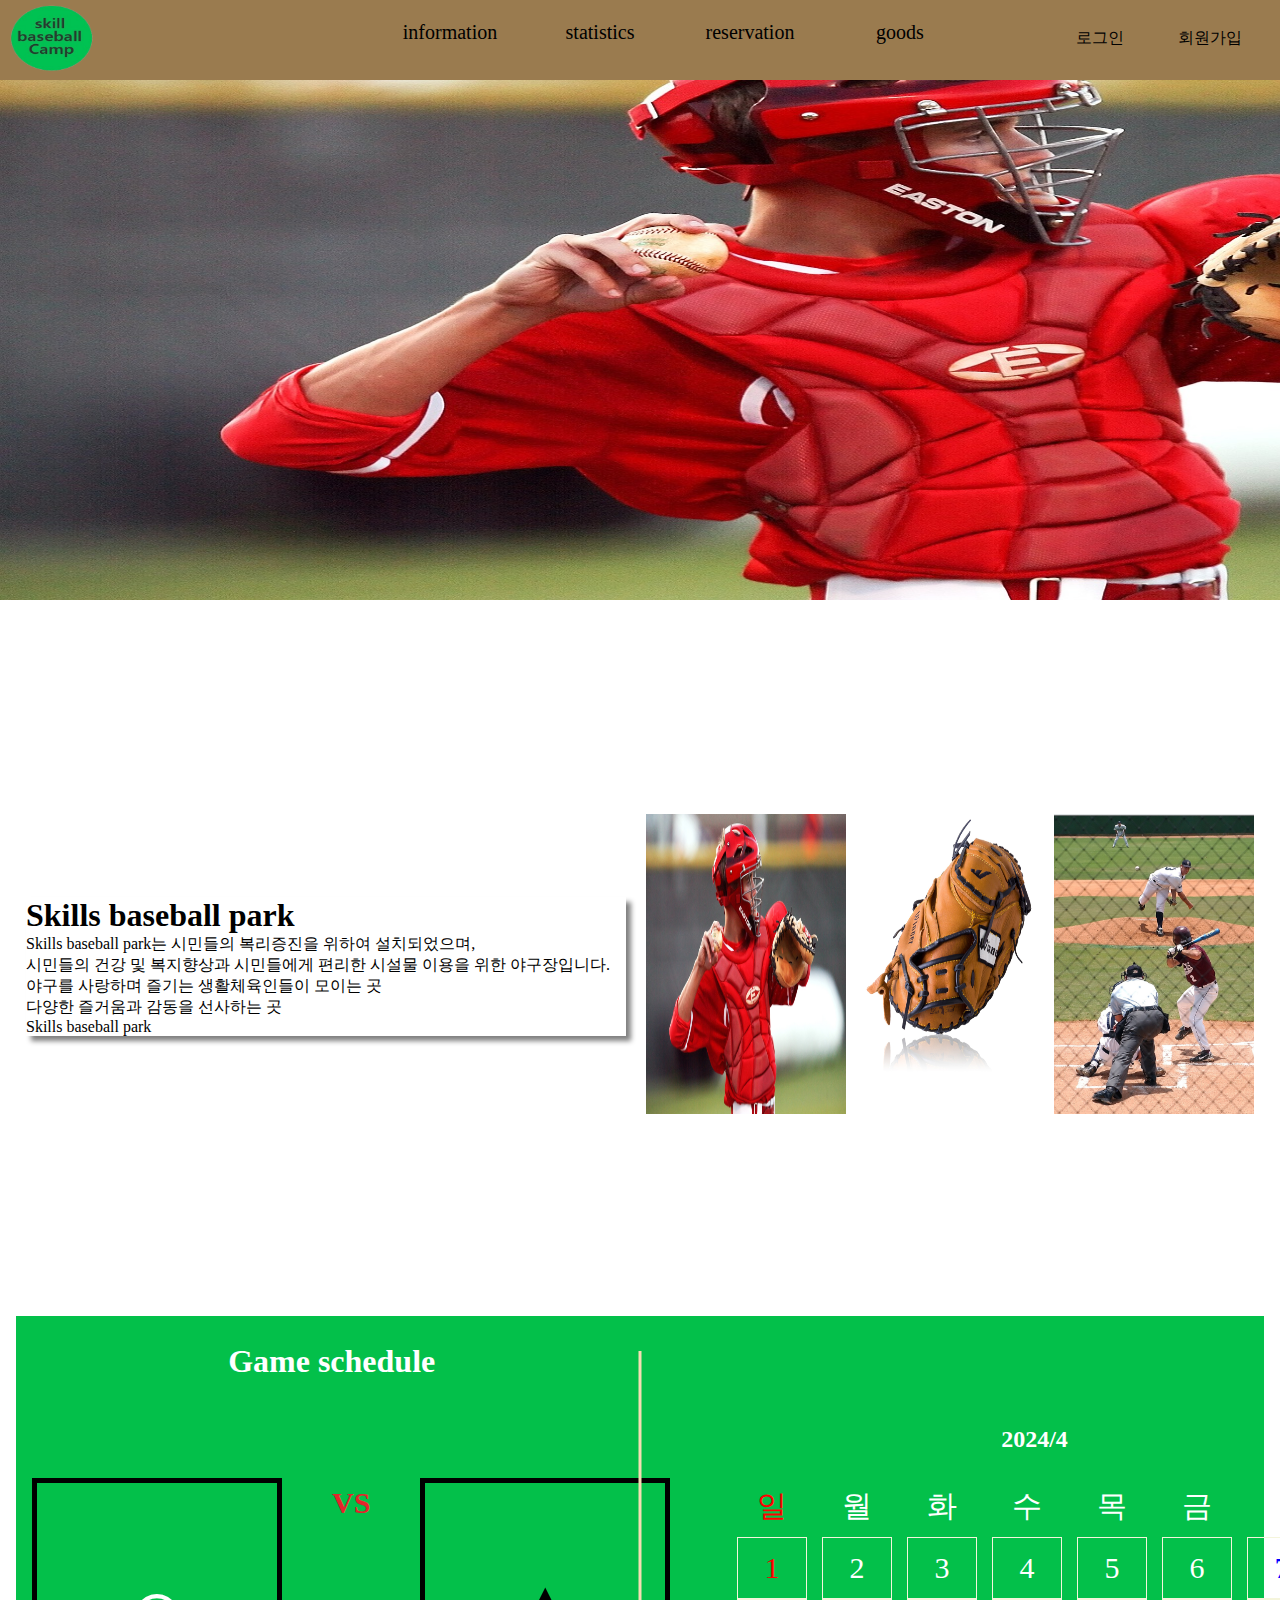
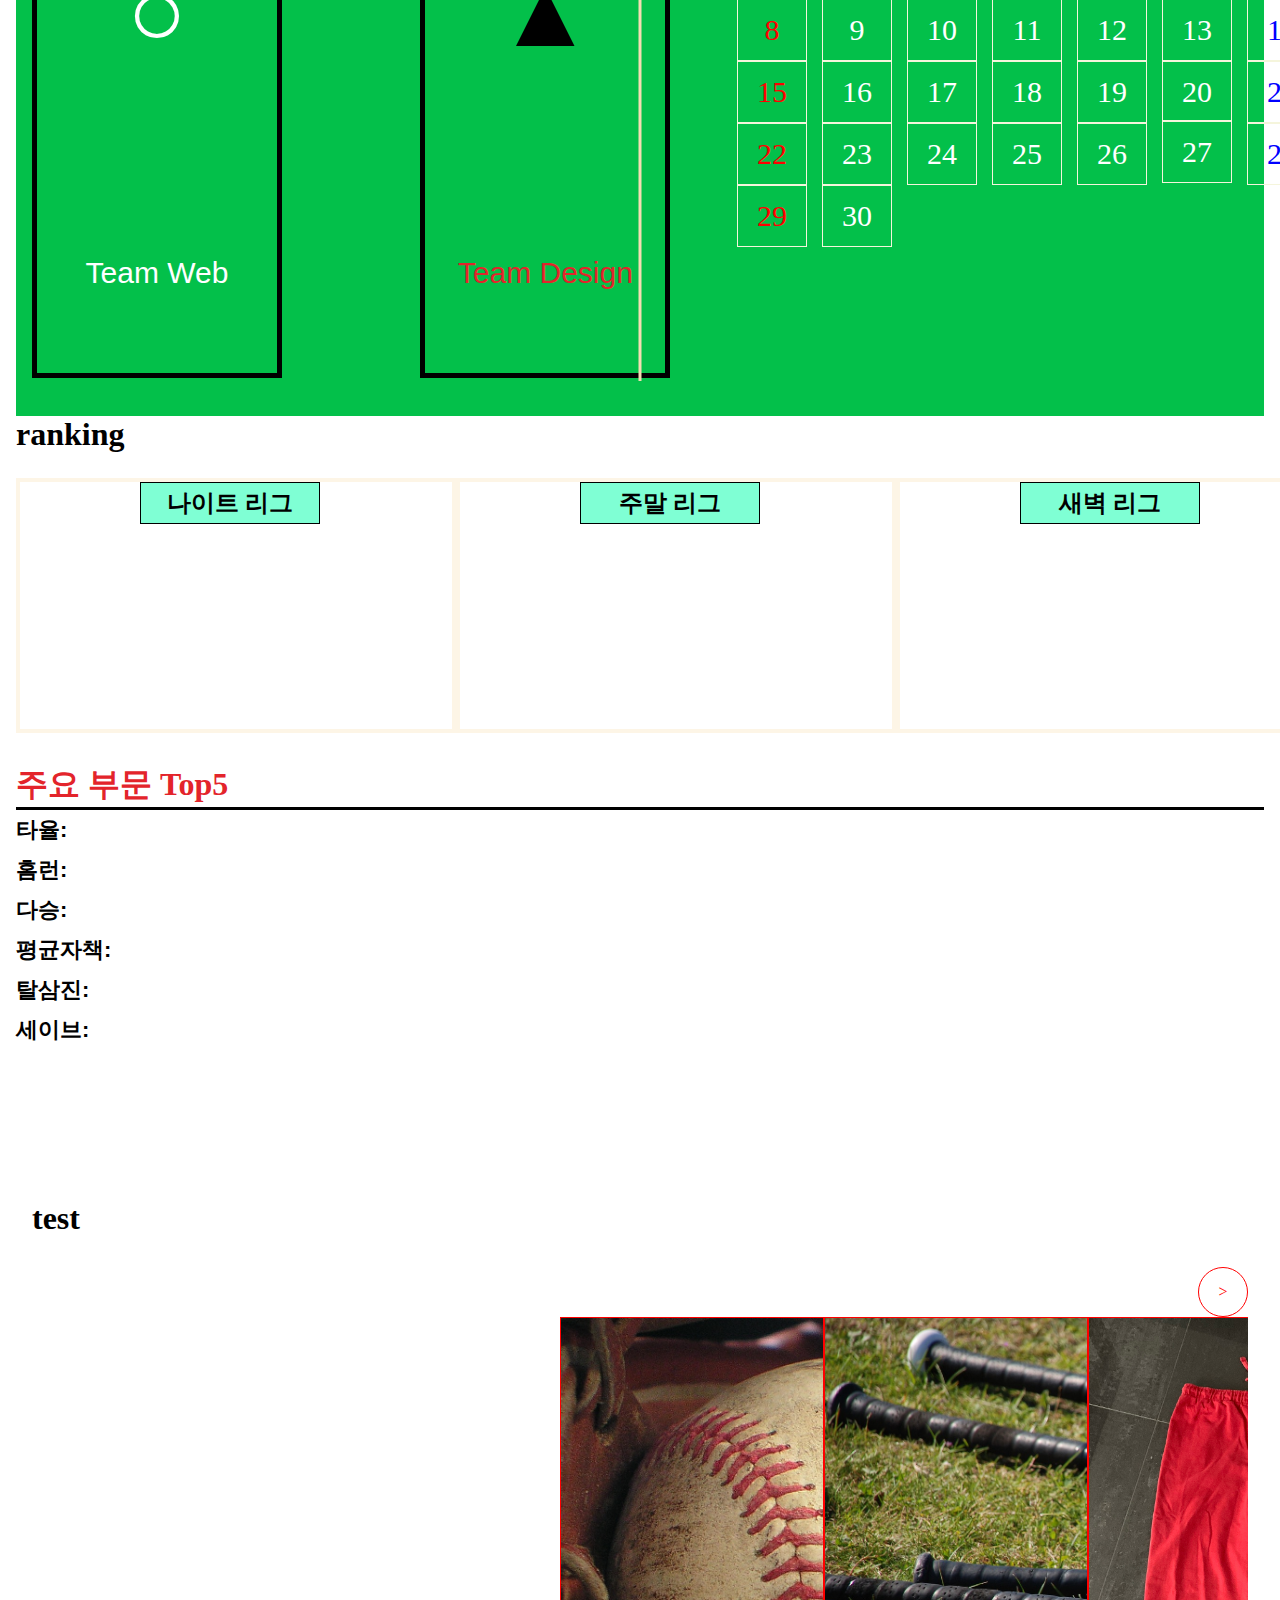
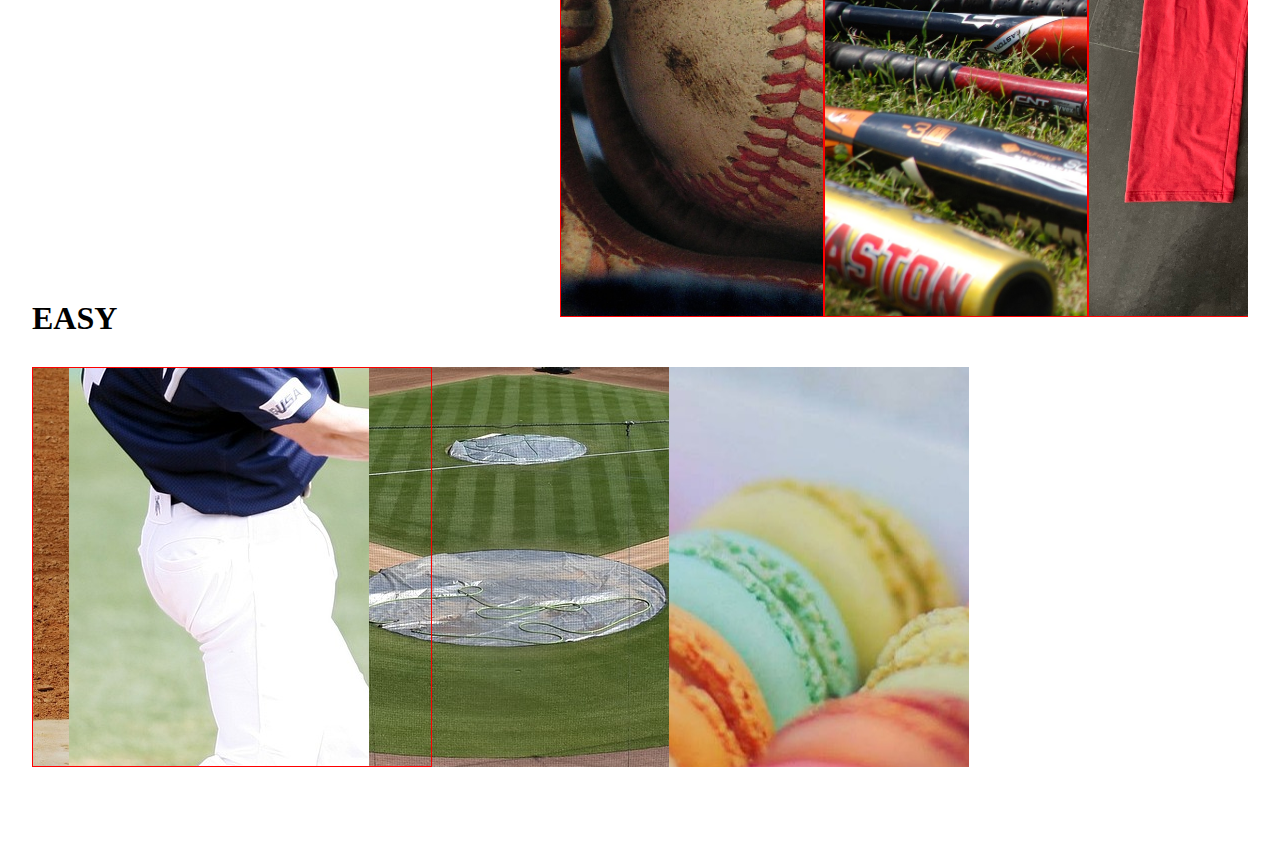
==== A/index.html @ 7bfcb249 "test" ====
<!DOCTYPE html>
<html lang="ko">

<head>
    <meta charset="UTF-8">
    <meta name="viewport" content="width=device-width, initial-scale=1.0">
    <title>Skils baseball</title>
    <link rel="stylesheet" href="./css/style.css">
</head>
<dialog>
    <button class="closemodal">닫기</button>
</dialog>

<body>
    <header>
        <div class="maindiv flex containerr">
            <img src="./images/baseballlogo.png" alt="">
            <nav class="flex">
                <ul class="maintext flex">
                    <li><a href="#">information</a></li>
                    <li><a href="#">statistics</a></li>
                    <li><a href="#">reservation</a></li>
                    <li><a href="#">goods</a></li>
                    <ul class="log flex">
                        <li><a href="#">로그인</a></li>
                        <li><a href="#">회원가입</a></li>
                    </ul>
                </ul>
            </nav>
        </div>
    </header>
    <div class="slideAll">
        <div class="slider flex">
            <div class="slides"><img src="./images/14.jpg" alt="slide1"></div>
            <div class="slides"><img src="./images/09.jpg" alt="slide2"></div>
            <div class="slides"><img src="./images/16.jpg" alt="slide3"></div>
            <div class="slides"><img src="./images/04.jpg" alt="slide4"></div>
            <div class="slides"><img src="./images/14.jpg" alt="slide1"></div>
        </div>
    </div>
    <div class="container">
        <div class="information flex">
            <ul class="informationText">
                <li>
                    <h1>Skills baseball park</h1>
                </li>
                <li>Skills baseball park는 시민들의 복리증진을 위하여 설치되었으며,</li>
                <li>시민들의 건강 및 복지향상과 시민들에게 편리한 시설물 이용을 위한 야구장입니다.</li>
                <li>야구를 사랑하며 즐기는 생활체육인들이 모이는 곳</li>
                <li>다양한 즐거움과 감동을 선사하는 곳</li>
                <li>Skills baseball park</li>
            </ul>
            <div class="informationImg">
                <img src="./images/14.jpg " alt="">
                <img src="./images/03.jpg" alt="">
                <img src="./images/15.jpg" alt="">
            </div>
        </div>
        <div class="schedule flex">
            <div class="scheduleBox flex">
                <h1>Game schedule</h1>
                <ul class="team">
                    <li>○</li>
                    <p>Team Web</p>
                </ul>
                <h2 style="color: #E3242B; font-size: 30px;">VS</h2>
                <ul class="team">
                    <li style="color: black;">▲</li>
                    <p style="color: #E3242B;">Team Design</p>
                </ul>
            </div>
            <div class="days flex">
                <h2>2024/4</h2>
                <ul style="color: red;" class="week">
                    <p>일</p>
                    <li>1</li>
                    <li>8</li>
                    <li>15</li>
                    <li>22</li>
                    <li>29</li>
                </ul>
                <ul class="week">
                    <p>월</p>
                    <li>2</li>
                    <li>9</li>
                    <li>16</li>
                    <li>23</li>
                    <li>30</li>
                </ul>
                <ul class="week">
                    <p>화</p>
                    <li>3</li>
                    <li>10</li>
                    <li>17</li>
                    <li>24</li>
                </ul>
                <ul class="week">
                    <p>수</p>
                    <li>4</li>
                    <li>11</li>
                    <li>18</li>
                    <li>25</li>
                </ul>
                <ul class="week">
                    <p>목</p>
                    <li>5</li>
                    <li>12</li>
                    <li>19</li>
                    <li>26</li>
                </ul>
                <ul class="week">
                    <p>금</p>
                    <li>6</li>
                    <li>13</li>
                    <label for="pop">20</label>
                    <li>27</li>
                </ul>
                <ul style="color: blue;" class="week">
                    <p style="color: white;">토</p>
                    <li>7</li>
                    <li>14</li>
                    <li>21</li>
                    <li>28</li>
                </ul>
            </div>
        </div>
        <div class="modal">
            <input type="checkbox" id="pop" hidden <label for="pop"></label>
            <div class="dialog">
                <div class="modalText">
                    <h2>아직 게임이 없습니다.</h2>
                    <label for="pop">닫기 X</label>
                </div>
            </div>
        </div>
        <input type="radio" id="night" name="leage" hidden>
        <input type="radio" id="weekend" name="leage" hidden>
        <input type="radio" id="dawn" name="leage" hidden>
        <input type="radio" id="hitter" name="player" hidden>
        <input type="radio" id="pitcher" name="player" hidden>
        <h1 style="margin-bottom: 25px;">ranking</h1>

        <div class="baseball flex">
            <div class="ranking">
                <label for="night">
                    <h2>나이트 리그</h2>
                </label>
                <div class="baseballplayer flex">
                    <div class="pitcher">
                        <label for="pitcher">
                            <h3>투수순위</h3>
                        </label>
                        <li>1. 나일투 </li>
                        <li>2. 나이투 </li>
                        <li>3. 나삼투</li>
                        <li>4. 나사투 </li>
                        <li>5. 나오투 </li>
                        <li>6. 나육투 </li>
                        <li>7. 나칠투 </li>
                    </div>
                    <div class="hitter">
                        <label for="hitter">
                            <h3>타자순위</h3>
                        </label>
                        <li> 1. 나일타</li>
                        <li> 2. 나이타</li>
                        <li> 3. 나삼타</li>
                        <li> 4. 나사타</li>
                        <li> 5. 나오타</li>
                        <li> 6. 나육타 </li>
                        <li> 7. 나칠타 </li>
                    </div>
                </div>
            </div>
            <div class="ranking">
                <label for="weekend">
                    <h2>주말 리그</h2>
                </label>
                <div class="baseballplayer flex">
                    <div class="pitcher">
                        <label for="pitcher">
                            <h3>투수순위</h3>
                        </label>
                        <li>1. 나일투 </li>
                        <li>2. 나이투 </li>
                        <li>3. 나삼투</li>
                        <li>4. 나사투 </li>
                        <li>5. 나오투 </li>
                        <li>6. 나육투 </li>
                        <li>7. 나칠투 </li>
                    </div>
                    <div class="hitter">
                        <label for="hitter">
                            <h3>타자순위</h3>
                        </label>
                        <li> 1. 나일타</li>
                        <li> 2. 나이타</li>
                        <li> 3. 나삼타</li>
                        <li> 4. 나사타</li>
                        <li> 5. 나오타</li>
                        <li> 6. 나육타 </li>
                        <li> 7. 나칠타 </li>
                    </div>
                </div>
            </div>
            <div class="ranking">
                <label for="dawn">
                    <h2>새벽 리그</h2>
                </label>
                <div class="baseballplayer flex">
                    <div class="pitcher">
                        <label for="pitcher">
                            <h3>투수순위</h3>
                        </label>
                        <li>1. 나일투 </li>
                        <li>2. 나이투 </li>
                        <li>3. 나삼투</li>
                        <li>4. 나사투 </li>
                        <li>5. 나오투 </li>
                        <li>6. 나육투 </li>
                        <li>7. 나칠투 </li>
                    </div>
                    <div class="hitter">
                        <label for="hitter">
                            <h3>타자순위</h3>
                        </label>
                        <li> 1. 나일타</li>
                        <li> 2. 나이타</li>
                        <li> 3. 나삼타</li>
                        <li> 4. 나사타</li>
                        <li> 5. 나오타</li>
                        <li> 6. 나육타 </li>
                        <li> 7. 나칠타 </li>
                    </div>
                </div>
            </div>
        </div>
        <input type="radio" id="top1" name="top" hidden>
        <input type="radio" id="top2" name="top" hidden>
        <input type="radio" id="top3" name="top" hidden>
        <input type="radio" id="top4" name="top" hidden>
        <input type="radio" id="top5" name="top" hidden>
        <input type="radio" id="top6" name="top" hidden>
        <div class="top">
            <ul>
                <h1 style="color: #E3242B; border-bottom: solid 3px black;" >주요 부문 Top5</h1>
                <label for="top1">타율:</label>
                <ul class="submenu">
                    <li><a href="#">(1위)일타율</a></li>
                    <li><a href="#">(2위)이타율</a></li>
                    <li><a href="#">(3위)삼타율</a></li>
                    <li><a href="#">(4위)사타율</a></li>
                    <li><a href="#">(5위)오타율</a></li>
                </ul>
                <label for="top2">홈런:</label>
                <ul class="submenu">
                    <li><a href="#">(1위)일홈런</a></li>
                    <li><a href="#">(2위)이홈런</a></li>
                    <li><a href="#">(3위)삼홈런</a></li>
                    <li><a href="#">(4위)사홈런</a></li>
                    <li><a href="#">(5위)오홈런</a></li>
                </ul>
                <label for="top3">다승:</label>
                <ul class="submenu">
                    <li><a href="#">(1위)일다승</a></li>
                    <li><a href="#">(2위)이다승</a></li>
                    <li><a href="#">(3위)삼다승</a></li>
                    <li><a href="#">(4위)사다승</a></li>
                    <li><a href="#">(5위)오다승</a></li>
                </ul>
                <label for="top4">평균자책:</label>
                <ul class="submenu">
                    <li><a href="#">(1위)일평자</a></li>
                    <li><a href="#">(2위)이평자</a></li>
                    <li><a href="#">(3위)삼평자</a></li>
                    <li><a href="#">(4위)사평자</a></li>
                    <li><a href="#">(5위)오평자</a></li>
                </ul>
                <label for="top5">탈삼진:</label>
                <ul class="submenu">
                    <li><a href="#">(1위)일삼진</a></li>
                    <li><a href="#">(2위)이삼진</a></li>
                    <li><a href="#">(3위)삼삼진</a></li>
                    <li><a href="#">(4위)사삼진</a></li>
                    <li><a href="#">(5위)오삼진</a></li>
                </ul>
                <label for="top6">세이브:</label>
                <ul class="submenu">
                    <li><a href="#">(1위)일세이</a></li>
                    <li><a href="#">(2위)이세이</a></li>
                    <li><a href="#">(3위)삼세이</a></li>
                    <li><a href="#">(4위)사세이</a></li>
                    <li><a href="#">(5위)오세이</a></li>
            </ul>
        </div>
        <section class="container">
            <h2 class="title">test</h2>
            
    
            <input type="radio" name="g" id="g1" hidden>
            <input type="radio" name="g" id="g2" hidden>
            <input type="radio" name="g" id="g3" hidden>
            <input type="radio" name="g" id="g4" hidden>
            <div class="itemContainer">
    
              <div class="controlSlide">
                <div class="Bslider flex">
                  <div class="slide flex">
                    <label for="g2">&gt;</label>
                  </div>
                  <div class="slide flex">
                    <label for="g1">&lt;</label>
                    <label for="g3">&gt;</label>
                  </div>
                  <div class="slide flex">
                    <label for="g2">&lt;</label>
                    <label for="g4">&gt;</label>
                  </div>
                  <div class="slide flex">
                    <label for="g3">&lt;</label>
                  </div>
                </div>
              </div>
    
              <div class="imgSlide">
                <div class="Bslider flex">
                  <div class="slide flex-1"></div>
                  <div class="slide flex-1"></div>
                  <div class="slide flex-1"><div class="img" style="background-image: url(./images/47.jpg);"></div></div>
                  <div class="slide flex-1"><div class="img" style="background-image: url(./images/48.jpg);"></div></div>
                  <div class="slide flex-1"><div class="img" style="background-image: url(./images/49.jpg);"></div></div>
                  <div class="slide flex-1"><div class="img" style="background-image: url(./images/50.jpg);"></div></div>
                  <div class="slide flex-1"><div class="img" style="background-image: url(./images/51.jpg);"></div></div>
                  <div class="slide flex-1"><div class="img" style="background-image: url(./images/36.jpg);"></div></div>
                </div>
              </div>
            </div>
          </section>

          <section class="container easy">
            <h2 class="title">EASY</h2>
    
            <div class="itemContainer"> 
                       <div class="remain flex">
            <div style="background-image: url(../images/36.jpg);"></div>
            <div style="background-image: url(../images/38.jpg);"></div>
            <div style="background-image: url(../images/39.jpg);"></div>
        </div>
              <div class="item">
                <div></div>
                <div></div>
                <div></div>
                <div></div>
                <div></div>
                <div></div>
                <div></div>
                <div></div>
                <div></div>
                <div class="bg"></div>
            </div> 
        
        </div>
   
          </section>
    

</body>
<script src="./script/script.js"></script>

</html>
---- A/css/style.css ----
* {
    margin: 0;
    padding: 0;
    list-style: none;
    box-sizing: border-box;
}

a {
    text-decoration: none;
    color: #000;
}

.flex {
    display: flex;
}

.container {
    max-width: 1320px;
    height: 700px;
    margin: 0 auto;
}

.containerr {
    max-width: 1320px;
    width: 100%;
    margin: 0 auto;
}

@media (max-width: 1420px) {
    .container {
        padding: 1rem;
    }
}

header {
    width: 100%;
    height: 80px;
    position: fixed;
    z-index: 100;
    background-color: #9a7b4f;
}

.maindiv>img {
    width: 400px;
    height: 80px;
}

.maindiv {
    align-items: center;

}

.maintext>li {
    width: 100px;
    height: 40px;
    text-align: center;
    line-height: 35px;
    font-size: 20px;
}

.maintext>li:hover {
    display: block;
    border-bottom: solid 3px black;
    transition: transform 250ms ease-in-out;
}

.maintext {
    gap: 50px;
}

.log {
    margin-left: 50px;
    gap: 10px;
}

.log>li {
    width: 100px;
    height: 50px;
    text-align: center;
    line-height: 45px;
    font-size: 16px;
}

.log>li:hover {
    display: block;
    border-bottom: solid 3px black;
    transition: transform 250ms ease-in-out;
}

body {
    margin: 0;
}

.slideAll {
    overflow: hidden;
    width: 1903px;
    height: 600px;
    margin: 0 auto;
}

.slider {
    width: 500%;
    height: 100%;
    display: flex;
    animation: slideAnimation 10s infinite;
}

.slides>img {
    width: 1903px;
    height: 600px;
}

@keyframes slideAnimation {
    0% {
        transform: translateX(0);
    }

    20% {
        transform: translateX(0);
    }

    25% {
        transform: translateX(-20%);
    }

    45% {
        transform: translateX(-20%);
    }

    50% {
        transform: translateX(-40%);
    }

    70% {
        transform: translateX(-40%);
    }

    75% {
        transform: translateX(-60%);
    }

    80% {
        transform: translateX(-60%);
    }

    99.9999% {
        transform: translateX(-80%);
    }

    100% {
        transform: translateX(0);
    }
}

.information {
    height: 700px;
    justify-content: space-around;
    align-items: center;
}

.informationImg>img {
    width: 200px;
    height: 300px;
}

.informationText {
    width: 600px;
    box-shadow: 5px 5px 5px gray;
}

.informationText>li {
    font-size: 16px;
}

.week {
    font-size: 30px;
}

.week>li {
    width: 70px;
    text-align: center;
    margin-right: 15px;
    line-height: 60px;
    border: solid 1px beige;
}

.schedule {
    height: 700px;
    background-color: #03C04A;
}

.schedule>div>img {
    width: 400px;
    height: 350px;
    border: solid 1px black;
}

.schedule {
    justify-content: space-evenly;
    align-items: center;
    position: relative;
    color: white;
}

.schedule::before {
    content: '';
    position: absolute;
    top: 50%;
    transform: translate(-50%, -50%);
    left: 50%;
    width: 3px;
    height: 90%;
    background-color: wheat;
}

.days {
    justify-content: center;
    text-align: center;
}

.days>h2 {
    position: relative;
    bottom: 60px;
    left: 50%;
}

.schedule>h1 {
    margin: 0 auto;
    margin-bottom: 46%;
}

.dialog {
    width: 500px;
    height: 100px;
    border: solid 1px black;
    display: none;
    text-align: center;
    position: fixed;
    top: 50%;
    left: 50%;
    transform: translate(-50%, -50%);
    background-color: antiquewhite;
}

.modalText {
    line-height: 50px;
    padding-top: 5px;
}

.modalText>label {
    width: 100px;
    border: solid 1px black;
}

#pop:checked~.dialog {
    display: block;
}

.week>label {
    display: block;
    width: 70px;
    height: 60px;
    line-height: 60px;
    border: solid 1px beige;
}

.week>p {
    margin-right: 15px;
    padding-bottom: 10px;
}

.scheduleBox>ul {
    width: 250px;
    border: solid 5px black;
    text-align: center;
}

.scheduleBox {
    width: 1000px;
    height: 500px;
    gap: 50px;
    padding-left: 16px;
    margin-top: 10%;
    line-height: 50px;
}

.scheduleBox>ul:hover {
    transform: scale(1.1);
    transition: 0.3s;
}

.scheduleBox>h1 {
    position: absolute;
    left: 17%;
    bottom: 90%;
}

.scheduleBox>ul {
    font-size: 30px;
    line-height: 260px;
}

.team>li {
    font-size: 100px;
}

.team>p {
    font-family: 'Franklin Gothic Medium', 'Arial Narrow', Arial, sans-serif;
}

.baseball {
    margin-top: 20px;
}

.baseballplayer {
    width: 500px;
    height: 100px;
    text-align: center;
    gap: 20px;
}

.ranking {
    width: 440px;
    height: 255px;
    ;
    border: solid 4px #FDF5E6;
    padding-left: 120px;
}

.ranking>label {
    width: 180px;
    text-align: center;
    background-color: aquamarine;
    display: block;
    margin-bottom: 20px;
    border: solid 1px black;
}

.pitcher,
.hitter {
    margin-right: 20px;
}

.hitter {
    display: none;
}

.hitter>li {
    display: none;
}

.pitcher {
    display: none;
}

.pitcher>li {
    display: none;
    transition: 0.5s;
}

#night:checked~.baseball .ranking:nth-child(1) .hitter {
    display: block;
}

#night:checked~.baseball .ranking:nth-child(1) .pitcher {
    display: block;
}

#night:checked~.baseball .ranking:nth-child(2) .pitcher,
.hitter {
    display: none;
}

#weekend:checked~.baseball .ranking:nth-child(2) .pitcher {
    display: block;
}

#weekend:checked~.baseball .ranking:nth-child(2) .hitter {
    display: block;
}

#dawn:checked~.baseball .ranking:nth-child(3) .hitter {
    display: block;
}

#dawn:checked~.baseball .ranking:nth-child(3) .pitcher {
    display: block;
}

#pitcher:checked~.baseball .ranking .pitcher li {
    display: block;
}

#pitcher:checked~.baseball .ranking .hitter li {
    display: none;
}

#hitter:checked~.baseball .ranking .hitter li {
    display: block;
}

#hitter:checked~.baseball .ranking .pitcher li {
    display: none;
}

.submenu {
    overflow: hidden;
    height: 0;
}

label {
    line-height: 40px;
}

.top {
    margin-top: 30px;
}

#top1:checked~.top .submenu:nth-of-type(1) {
    height: 110px;
    transition: 0.5s;
}

#top2:checked~.top .submenu:nth-of-type(2) {
    height: 110px;
    transition: 0.5s;
}

#top3:checked~.top .submenu:nth-of-type(3) {
    height: 110px;
    transition: 0.5s;
}

#top4:checked~.top .submenu:nth-of-type(4) {
    height: 110px;
    transition: 0.5s;
}

#top5:checked~.top .submenu:nth-of-type(5) {
    height: 110px;
    transition: 0.5s;
}

#top6:checked~.top .submenu:nth-of-type(6) {
    height: 110px;
    transition: 0.5s;
}

.top>ul>label {
    font-size: 22px;
    font-weight: 900;
    font-family: 'Segoe UI', Tahoma, Geneva, Verdana, sans-serif;
}

.submenu>li {
    font-size: 20px;
    font-family: Impact, Haettenschweiler, 'Arial Narrow Bold', sans-serif;
}

.galleryslide>li>img {
    width: 250px;
    height: 350px;
}

.gallery>div>button {
    width: 100px;
    height: 30px;
    font-size: 18px;
}

.gallery>div {
    justify-content: space-between;
}

.galleryslide {
    width: 100%;
    overflow: hidden;
}

.next:checked~.gallery .galleryslide {
    animation: galleryslide 10s infinite;
}

.flex-center {
    display: flex;
    align-items: center;
    justify-content: center;
}

.flex-1 {
    flex: 1;
}

main {
    padding-top: 100px;
}

section.container {
    padding-top: 150px;
}

section.container .title {
    font-size: 2rem;
    padding-bottom: 30px;
}

.controlSlide label {
    border: 1px solid red;
    border-radius: 50%;
    width: 50px;
    aspect-ratio: 1 / 1;
    display: grid;
    place-items: center;
    ;
    color: red;
}

.controlSlide {
    overflow: hidden;
}

.controlSlide .Bslider {
    width: 400%;
}

.controlSlide .Bslider .slide {
    flex: 1;
    gap: 3rem;
}

.controlSlide .Bslider .slide label:nth-child(1) {
    margin-left: auto;
}

#g1:checked~.itemContainer .controlSlide .Bslider {
    margin-left: 0%;
}

#g2:checked~.itemContainer .controlSlide .Bslider {
    margin-left: -100%;
}

#g3:checked~.itemContainer .controlSlide .Bslider {
    margin-left: -200%;
}

#g4:checked~.itemContainer .controlSlide .Bslider {
    margin-left: -300%;
}

#g1:checked~.itemContainer .imgSlide .Bslider {
    margin-left: calc(264px * -0);
}

#g2:checked~.itemContainer .imgSlide .Bslider {
    margin-left: calc(264px * -1);
}

#g3:checked~.itemContainer .imgSlide .Bslider {
    margin-left: calc(264px * -2);
}

#g4:checked~.itemContainer .imgSlide .Bslider {
    margin-left: calc(264px * -3);
}

#g1:checked~.itemContainer .controlSlide .slide:nth-child(1) label {
    animation: disable 0.25s linear;
}

#g2:checked~.itemContainer .controlSlide .slide:nth-child(2) label {
    animation: disable 0.25s linear;
}

#g3:checked~.itemContainer .controlSlide .slide:nth-child(3) label {
    animation: disable 0.25s linear;
}

#g4:checked~.itemContainer .controlSlide .slide:nth-child(4) label {
    animation: disable 0.25s linear;
}

.imgSlide {
    overflow: hidden;
}

.imgSlide .Bslider {
    height: 600px;
    width: calc(264px * 8);
    transition: all 0.25s;
}

.imgSlide .slide {
    height: 100%;
}

.imgSlide .slide .img {
    height: 100%;
    border: 1px solid red;
}
.img {
    background-size: cover;
}
.gap-5 {gap: 5rem;}
.modal {color: white; background-color: red;}
.backdrop {position: fixed; inset: 0; background-color: rgba(0, 0, 0, 0.683); transform: translate(100%); opacity: 0; transition: opacity 0.25s;}
#modal:checked ~ .backdrop {transform: translate(0); opacity: 1;}

.data > div {display: none;}

#league1:checked ~ #pos1:checked ~ .itemContainer [data-leauge="league1"][data-pos="pos1"] {display: block;}
#league1:checked ~ #pos2:checked ~ .itemContainer [data-leauge="league1"][data-pos="pos2"] {display: block;}

#league2:checked ~ #pos1:checked ~ .itemContainer [data-leauge="league2"][data-pos="pos1"] {display: block;}
#league2:checked ~ #pos2:checked ~ .itemContainer [data-leauge="league2"][data-pos="pos2"] {display: block;}

#league3:checked ~ #pos1:checked ~ .itemContainer [data-leauge="league3"][data-pos="pos1"] {display: block;}
#league3:checked ~ #pos2:checked ~ .itemContainer [data-leauge="league3"][data-pos="pos2"] {display: block;}


.easy .item { overflow: hidden; display: grid; grid-template-columns: repeat(3, 1fr); width: 400px; aspect-ratio: 1/1; border: 1px solid red; position: relative;}
.easy .item > div:nth-child(1):hover ~ .bg { background-position: -75px -75px;}
.easy .item > div:nth-child(2):hover ~ .bg { background-position: 0px -75px;}
.easy .item > div:nth-child(3):hover ~ .bg { background-position: 75px -75px;}
.easy .item > div:nth-child(4):hover ~ .bg { background-position: -75px 0;}
.easy .item > div:nth-child(5):hover ~ .bg { background-position: 0px 0;}
.easy .item > div:nth-child(6):hover ~ .bg { background-position: 75px 0;}
.easy .item > div:nth-child(7):hover ~ .bg { background-position: -75px 75px;}
.easy .item > div:nth-child(8):hover ~ .bg { background-position: 0px 75px;}
.easy .item > div:nth-child(9):hover ~ .bg { background-position: 75px 75px;}
.easy .item .bg { position: absolute; inset: 0; z-index: -1;  background: url('../images/37.jpg')  no-repeat center / cover; scale: 2; transition: all .25s;background-size: cover; }
.remain > div {
 width: 300px;
 height: 400px;
 background-position: center;
}
.remain {
    position: absolute;
    right: 311px;
}
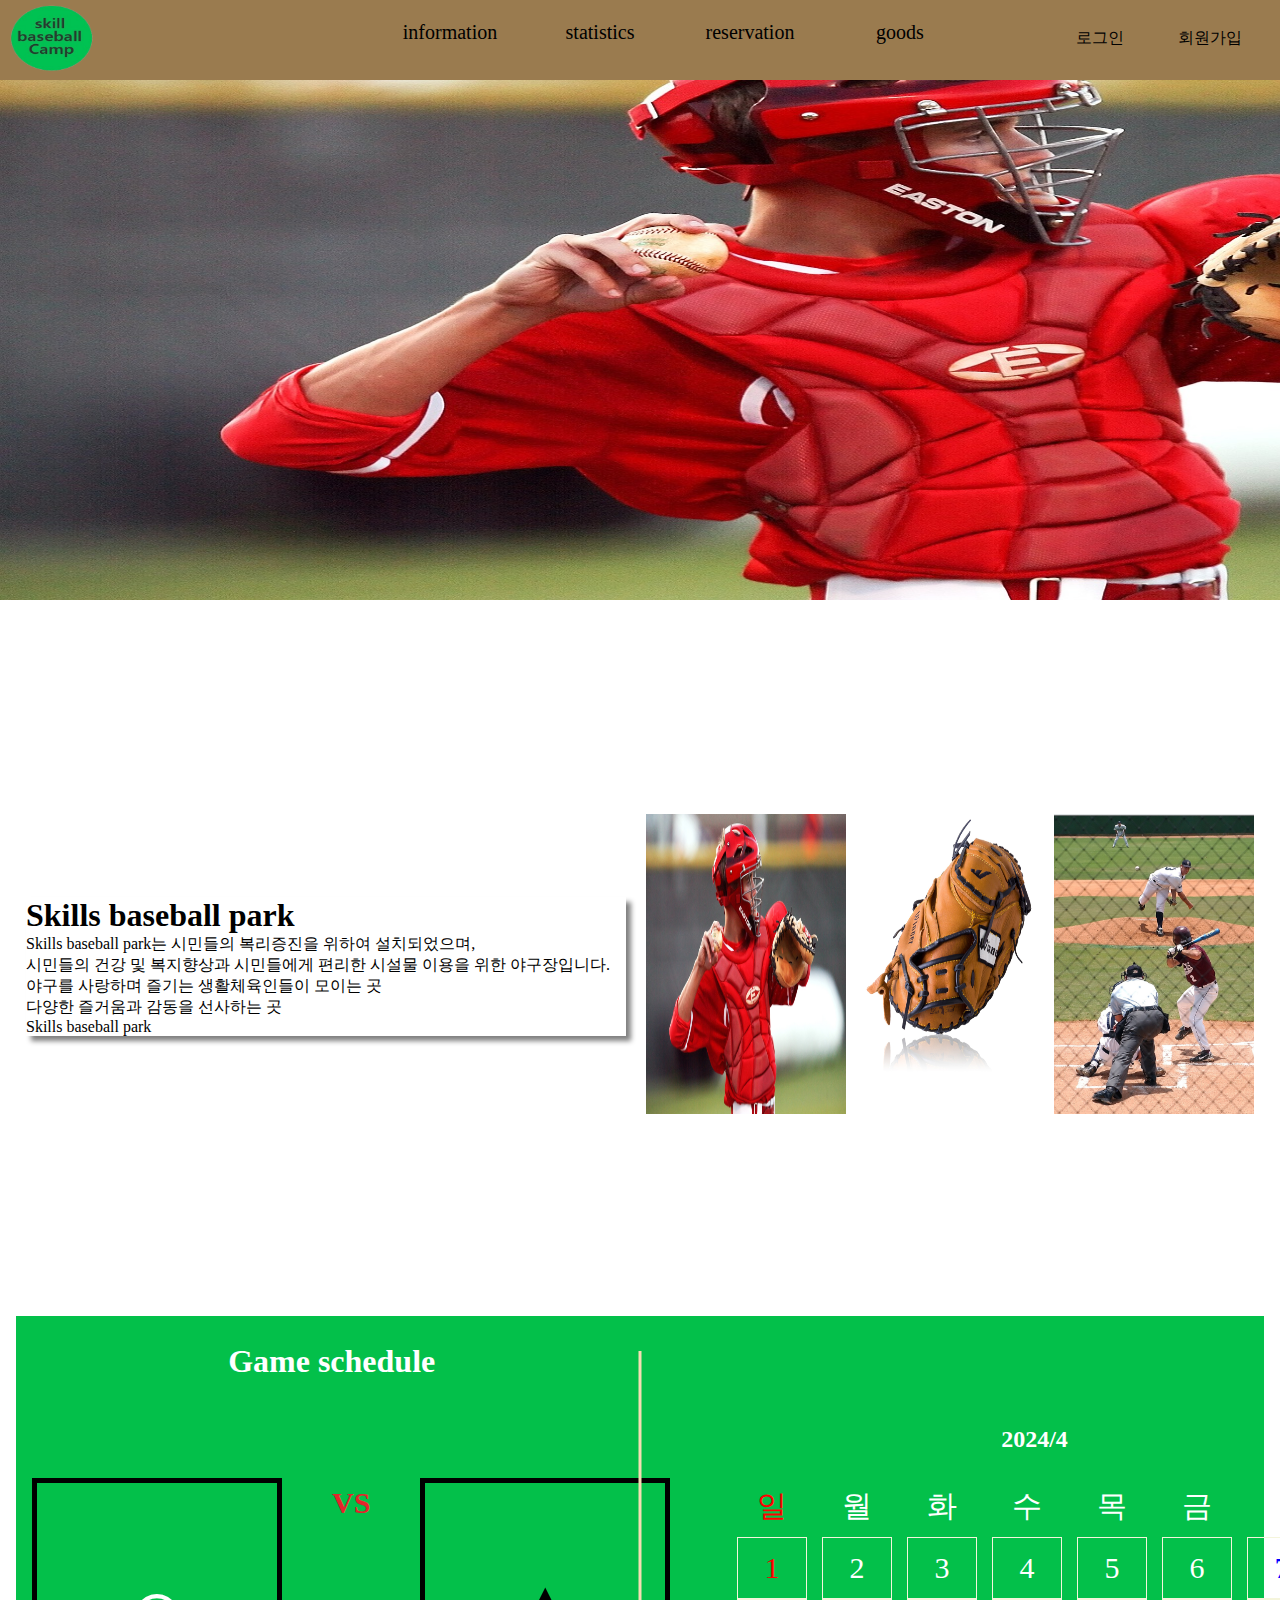
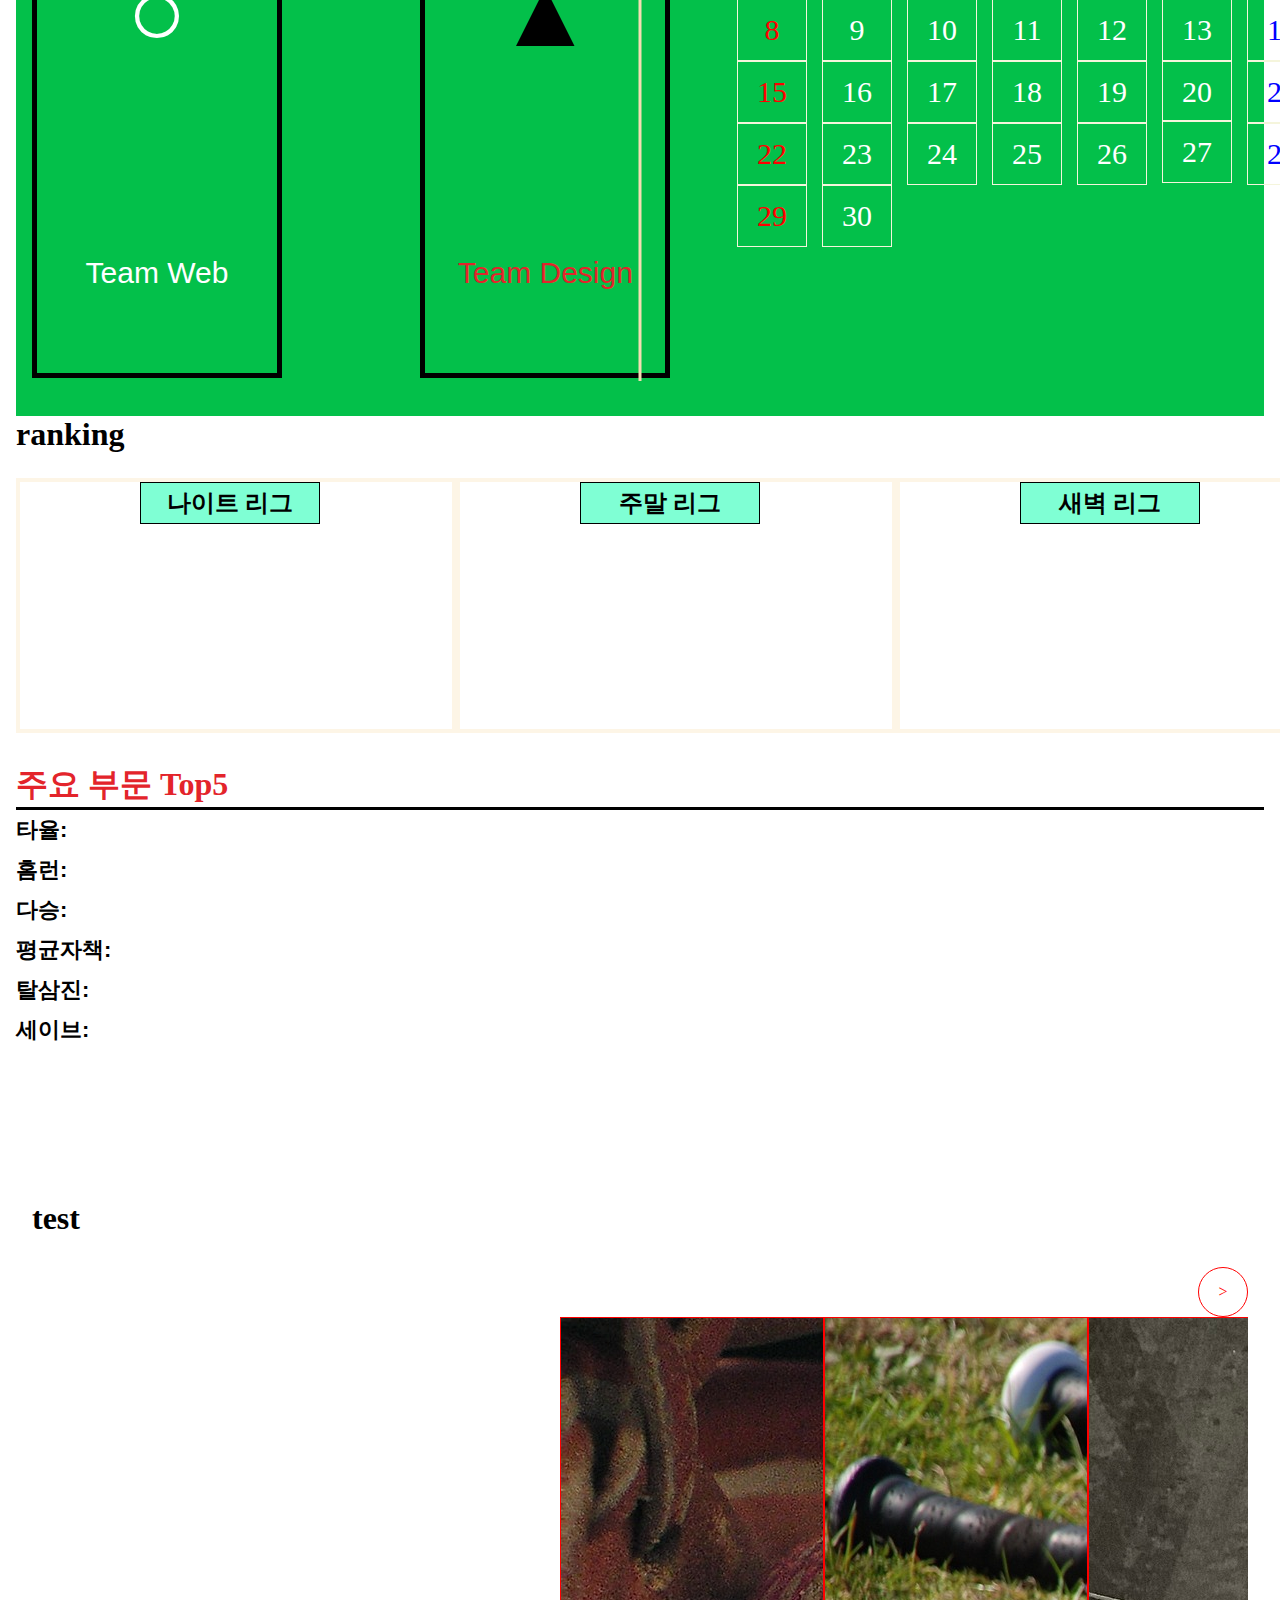
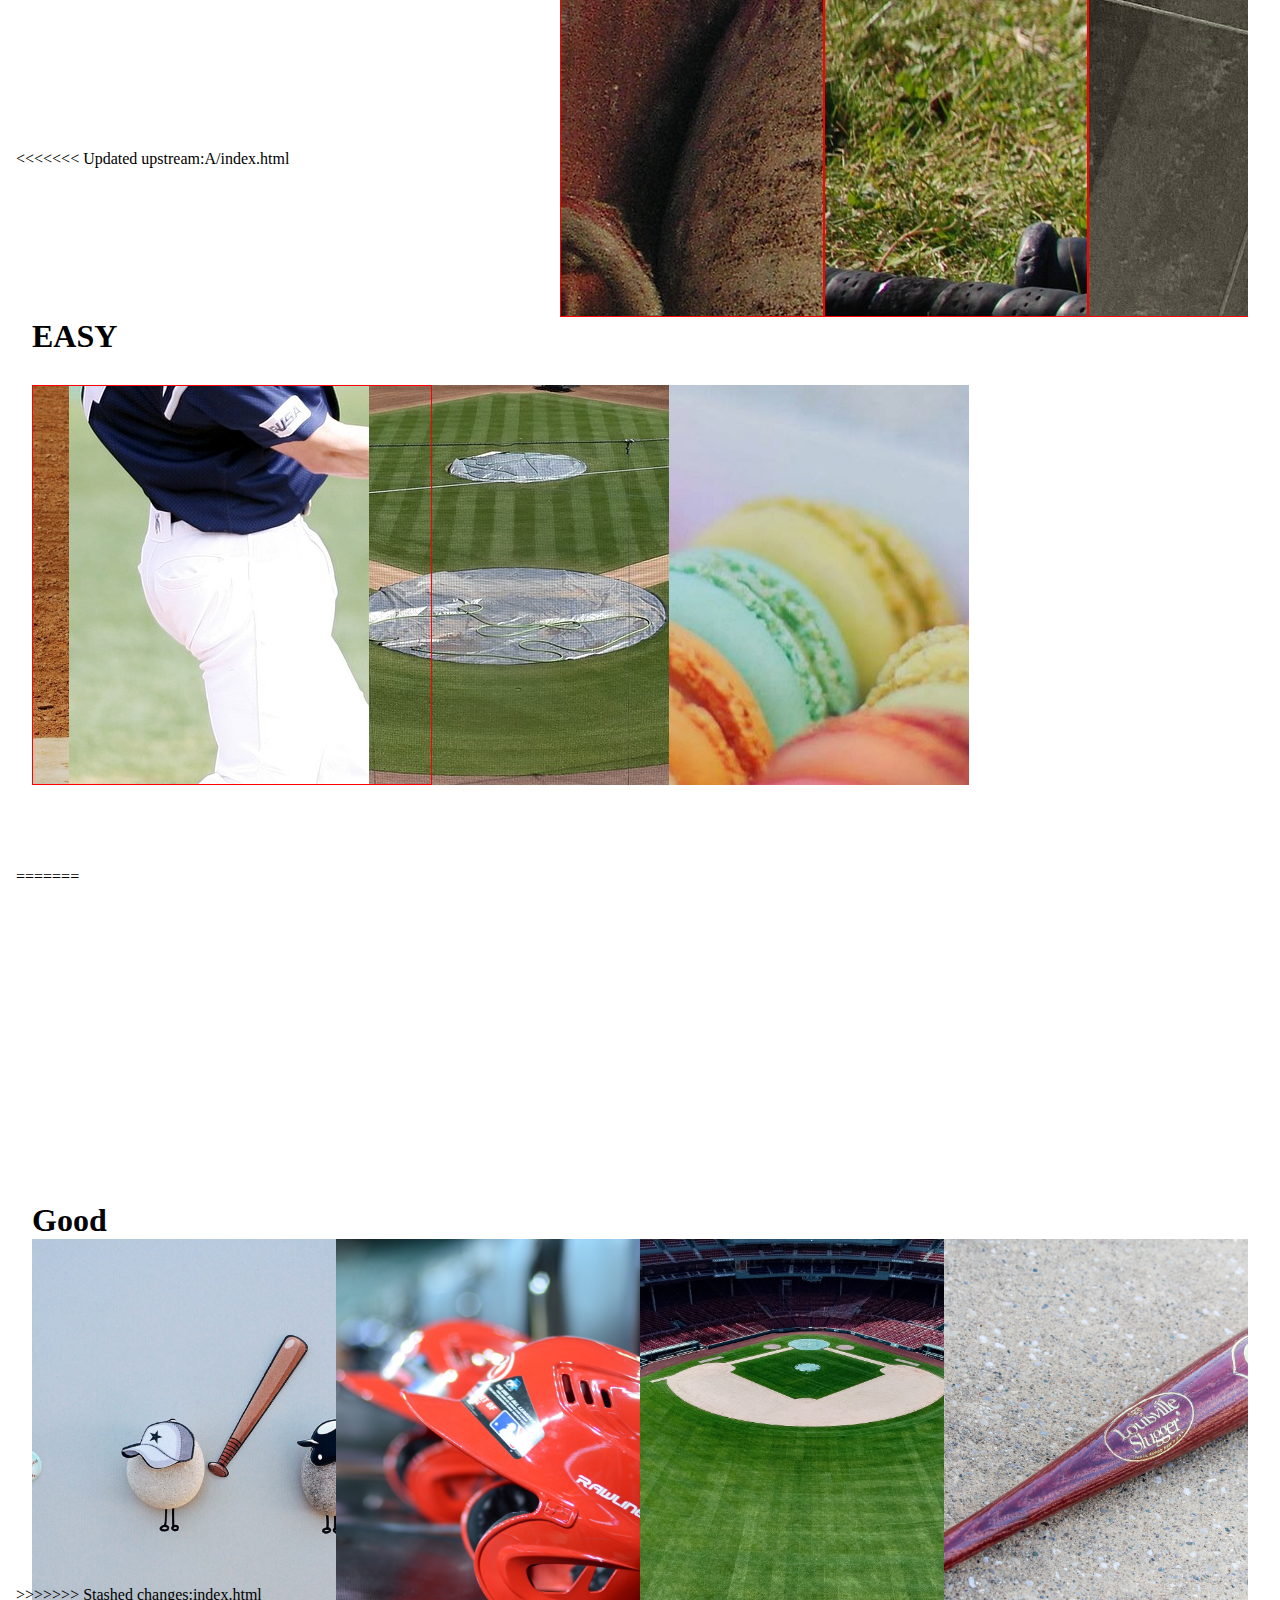
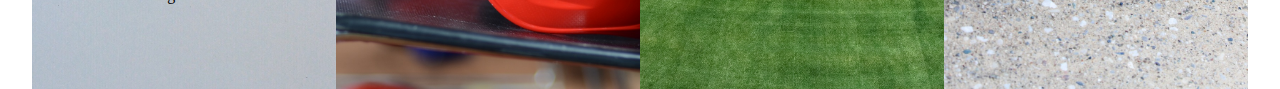
==== commit 917b1d49: "test 1" ====
--- a/A/index.html
+++ b/A/index.html
@@ -295,8 +295,6 @@
         </div>
         <section class="container">
             <h2 class="title">test</h2>
-            
-    
             <input type="radio" name="g" id="g1" hidden>
             <input type="radio" name="g" id="g2" hidden>
             <input type="radio" name="g" id="g3" hidden>
@@ -336,6 +334,7 @@
               </div>
             </div>
           </section>
+<<<<<<< Updated upstream:A/index.html
 
           <section class="container easy">
             <h2 class="title">EASY</h2>
@@ -364,7 +363,29 @@
           </section>
     
 
+=======
+     <div class="container">
+        <div class="good">
+            <h1>Good</h1>
+            <div class="goodImg flex">
+                <div class="firstimg">
+                    <div></div>
+                    <div></div>
+                    <div></div>
+                    <div></div>
+                    <div></div>
+                    <div></div>
+                    <div></div>
+                    <div></div>
+                    <div></div>
+                </div>
+               <div style="background-image: url(./images/24.jpg);"></div>
+               <div style="background-image: url(./images/25.jpg);"></div>
+               <div style="background-image: url(./images/28.jpg);"></div>
+            </div>
+        </div>
+     </div>
+>>>>>>> Stashed changes:index.html
 </body>
 <script src="./script/script.js"></script>
-
 </html>--- a/A/css/style.css
+++ b/A/css/style.css
@@ -1,604 +1,601 @@
 * {
-    margin: 0;
-    padding: 0;
-    list-style: none;
-    box-sizing: border-box;
+  margin: 0;
+  padding: 0;
+  list-style: none;
+  box-sizing: border-box;
 }
 
 a {
-    text-decoration: none;
-    color: #000;
+  text-decoration: none;
+  color: #000;
 }
 
 .flex {
-    display: flex;
+  display: flex;
 }
 
 .container {
-    max-width: 1320px;
-    height: 700px;
-    margin: 0 auto;
+  max-width: 1320px;
+  height: 700px;
+  margin: 0 auto;
 }
 
 .containerr {
-    max-width: 1320px;
-    width: 100%;
-    margin: 0 auto;
+  max-width: 1320px;
+  width: 100%;
+  margin: 0 auto;
 }
 
 @media (max-width: 1420px) {
-    .container {
-        padding: 1rem;
-    }
-}
-
+  .container {
+    padding: 1rem;
+  }
+}
 header {
-    width: 100%;
-    height: 80px;
-    position: fixed;
-    z-index: 100;
-    background-color: #9a7b4f;
-}
-
-.maindiv>img {
-    width: 400px;
-    height: 80px;
+  width: 100%;
+  height: 80px;
+  position: fixed;
+  z-index: 100;
+  background-color: #9a7b4f;
+}
+
+.maindiv > img {
+  width: 400px;
+  height: 80px;
 }
 
 .maindiv {
-    align-items: center;
-
-}
-
-.maintext>li {
-    width: 100px;
-    height: 40px;
-    text-align: center;
-    line-height: 35px;
-    font-size: 20px;
-}
-
-.maintext>li:hover {
-    display: block;
-    border-bottom: solid 3px black;
-    transition: transform 250ms ease-in-out;
+  align-items: center;
+}
+
+.maintext > li {
+  width: 100px;
+  height: 40px;
+  text-align: center;
+  line-height: 35px;
+  font-size: 20px;
+}
+
+.maintext > li:hover {
+  display: block;
+  border-bottom: solid 3px black;
+  transition: transform 250ms ease-in-out;
 }
 
 .maintext {
-    gap: 50px;
+  gap: 50px;
 }
 
 .log {
-    margin-left: 50px;
-    gap: 10px;
-}
-
-.log>li {
-    width: 100px;
-    height: 50px;
-    text-align: center;
-    line-height: 45px;
-    font-size: 16px;
-}
-
-.log>li:hover {
-    display: block;
-    border-bottom: solid 3px black;
-    transition: transform 250ms ease-in-out;
+  margin-left: 50px;
+  gap: 10px;
+}
+
+.log > li {
+  width: 100px;
+  height: 50px;
+  text-align: center;
+  line-height: 45px;
+  font-size: 16px;
+}
+
+.log > li:hover {
+  display: block;
+  border-bottom: solid 3px black;
+  transition: transform 250ms ease-in-out;
 }
 
 body {
-    margin: 0;
+  margin: 0;
 }
 
 .slideAll {
-    overflow: hidden;
-    width: 1903px;
-    height: 600px;
-    margin: 0 auto;
+  overflow: hidden;
+  width: 1903px;
+  height: 600px;
+  margin: 0 auto;
 }
 
 .slider {
-    width: 500%;
-    height: 100%;
-    display: flex;
-    animation: slideAnimation 10s infinite;
-}
-
-.slides>img {
-    width: 1903px;
-    height: 600px;
+  width: 500%;
+  height: 100%;
+  display: flex;
+  animation: slideAnimation 10s infinite;
+}
+
+.slides > img {
+  width: 1903px;
+  height: 600px;
 }
 
 @keyframes slideAnimation {
-    0% {
-        transform: translateX(0);
-    }
-
-    20% {
-        transform: translateX(0);
-    }
-
-    25% {
-        transform: translateX(-20%);
-    }
-
-    45% {
-        transform: translateX(-20%);
-    }
-
-    50% {
-        transform: translateX(-40%);
-    }
-
-    70% {
-        transform: translateX(-40%);
-    }
-
-    75% {
-        transform: translateX(-60%);
-    }
-
-    80% {
-        transform: translateX(-60%);
-    }
-
-    99.9999% {
-        transform: translateX(-80%);
-    }
-
-    100% {
-        transform: translateX(0);
-    }
+  0% {
+    transform: translateX(0);
+  }
+
+  20% {
+    transform: translateX(0);
+  }
+
+  25% {
+    transform: translateX(-20%);
+  }
+
+  45% {
+    transform: translateX(-20%);
+  }
+
+  50% {
+    transform: translateX(-40%);
+  }
+
+  70% {
+    transform: translateX(-40%);
+  }
+
+  75% {
+    transform: translateX(-60%);
+  }
+
+  80% {
+    transform: translateX(-60%);
+  }
+
+  99.9999% {
+    transform: translateX(-80%);
+  }
+
+  100% {
+    transform: translateX(0);
+  }
 }
 
 .information {
-    height: 700px;
-    justify-content: space-around;
-    align-items: center;
-}
-
-.informationImg>img {
-    width: 200px;
-    height: 300px;
+  height: 700px;
+  justify-content: space-around;
+  align-items: center;
+}
+
+.informationImg > img {
+  width: 200px;
+  height: 300px;
 }
 
 .informationText {
-    width: 600px;
-    box-shadow: 5px 5px 5px gray;
-}
-
-.informationText>li {
-    font-size: 16px;
+  width: 600px;
+  box-shadow: 5px 5px 5px gray;
+}
+
+.informationText > li {
+  font-size: 16px;
 }
 
 .week {
-    font-size: 30px;
-}
-
-.week>li {
-    width: 70px;
-    text-align: center;
-    margin-right: 15px;
-    line-height: 60px;
-    border: solid 1px beige;
+  font-size: 30px;
+}
+
+.week > li {
+  width: 70px;
+  text-align: center;
+  margin-right: 15px;
+  line-height: 60px;
+  border: solid 1px beige;
 }
 
 .schedule {
-    height: 700px;
-    background-color: #03C04A;
-}
-
-.schedule>div>img {
-    width: 400px;
-    height: 350px;
-    border: solid 1px black;
+  height: 700px;
+  background-color: #03c04a;
+}
+
+.schedule > div > img {
+  width: 400px;
+  height: 350px;
+  border: solid 1px black;
 }
 
 .schedule {
-    justify-content: space-evenly;
-    align-items: center;
-    position: relative;
-    color: white;
+  justify-content: space-evenly;
+  align-items: center;
+  position: relative;
+  color: white;
 }
 
 .schedule::before {
-    content: '';
-    position: absolute;
-    top: 50%;
-    transform: translate(-50%, -50%);
-    left: 50%;
-    width: 3px;
-    height: 90%;
-    background-color: wheat;
+  content: "";
+  position: absolute;
+  top: 50%;
+  transform: translate(-50%, -50%);
+  left: 50%;
+  width: 3px;
+  height: 90%;
+  background-color: wheat;
 }
 
 .days {
-    justify-content: center;
-    text-align: center;
-}
-
-.days>h2 {
-    position: relative;
-    bottom: 60px;
-    left: 50%;
-}
-
-.schedule>h1 {
-    margin: 0 auto;
-    margin-bottom: 46%;
+  justify-content: center;
+  text-align: center;
+}
+
+.days > h2 {
+  position: relative;
+  bottom: 60px;
+  left: 50%;
+}
+
+.schedule > h1 {
+  margin: 0 auto;
+  margin-bottom: 46%;
 }
 
 .dialog {
-    width: 500px;
-    height: 100px;
-    border: solid 1px black;
-    display: none;
-    text-align: center;
-    position: fixed;
-    top: 50%;
-    left: 50%;
-    transform: translate(-50%, -50%);
-    background-color: antiquewhite;
+  width: 500px;
+  height: 100px;
+  border: solid 1px black;
+  display: none;
+  text-align: center;
+  position: fixed;
+  top: 50%;
+  left: 50%;
+  transform: translate(-50%, -50%);
+  background-color: antiquewhite;
 }
 
 .modalText {
-    line-height: 50px;
-    padding-top: 5px;
-}
-
-.modalText>label {
-    width: 100px;
-    border: solid 1px black;
-}
-
-#pop:checked~.dialog {
-    display: block;
-}
-
-.week>label {
-    display: block;
-    width: 70px;
-    height: 60px;
-    line-height: 60px;
-    border: solid 1px beige;
-}
-
-.week>p {
-    margin-right: 15px;
-    padding-bottom: 10px;
-}
-
-.scheduleBox>ul {
-    width: 250px;
-    border: solid 5px black;
-    text-align: center;
+  line-height: 50px;
+  padding-top: 5px;
+}
+
+.modalText > label {
+  width: 100px;
+  border: solid 1px black;
+}
+
+#pop:checked ~ .dialog {
+  display: block;
+}
+
+.week > label {
+  display: block;
+  width: 70px;
+  height: 60px;
+  line-height: 60px;
+  border: solid 1px beige;
+}
+
+.week > p {
+  margin-right: 15px;
+  padding-bottom: 10px;
+}
+
+.scheduleBox > ul {
+  width: 250px;
+  border: solid 5px black;
+  text-align: center;
 }
 
 .scheduleBox {
-    width: 1000px;
-    height: 500px;
-    gap: 50px;
-    padding-left: 16px;
-    margin-top: 10%;
-    line-height: 50px;
-}
-
-.scheduleBox>ul:hover {
-    transform: scale(1.1);
-    transition: 0.3s;
-}
-
-.scheduleBox>h1 {
-    position: absolute;
-    left: 17%;
-    bottom: 90%;
-}
-
-.scheduleBox>ul {
-    font-size: 30px;
-    line-height: 260px;
-}
-
-.team>li {
-    font-size: 100px;
-}
-
-.team>p {
-    font-family: 'Franklin Gothic Medium', 'Arial Narrow', Arial, sans-serif;
+  width: 1000px;
+  height: 500px;
+  gap: 50px;
+  padding-left: 16px;
+  margin-top: 10%;
+  line-height: 50px;
+}
+
+.scheduleBox > ul:hover {
+  transform: scale(1.1);
+  transition: 0.3s;
+}
+
+.scheduleBox > h1 {
+  position: absolute;
+  left: 17%;
+  bottom: 90%;
+}
+
+.scheduleBox > ul {
+  font-size: 30px;
+  line-height: 260px;
+}
+
+.team > li {
+  font-size: 100px;
+}
+
+.team > p {
+  font-family: "Franklin Gothic Medium", "Arial Narrow", Arial, sans-serif;
 }
 
 .baseball {
-    margin-top: 20px;
+  margin-top: 20px;
 }
 
 .baseballplayer {
-    width: 500px;
-    height: 100px;
-    text-align: center;
-    gap: 20px;
+  width: 500px;
+  height: 100px;
+  text-align: center;
+  gap: 20px;
 }
 
 .ranking {
-    width: 440px;
-    height: 255px;
-    ;
-    border: solid 4px #FDF5E6;
-    padding-left: 120px;
-}
-
-.ranking>label {
-    width: 180px;
-    text-align: center;
-    background-color: aquamarine;
-    display: block;
-    margin-bottom: 20px;
-    border: solid 1px black;
+  width: 440px;
+  height: 255px;
+  border: solid 4px #fdf5e6;
+  padding-left: 120px;
+}
+
+.ranking > label {
+  width: 180px;
+  text-align: center;
+  background-color: aquamarine;
+  display: block;
+  margin-bottom: 20px;
+  border: solid 1px black;
 }
 
 .pitcher,
 .hitter {
-    margin-right: 20px;
+  margin-right: 20px;
 }
 
 .hitter {
-    display: none;
-}
-
-.hitter>li {
-    display: none;
+  display: none;
+}
+
+.hitter > li {
+  display: none;
 }
 
 .pitcher {
-    display: none;
-}
-
-.pitcher>li {
-    display: none;
-    transition: 0.5s;
-}
-
-#night:checked~.baseball .ranking:nth-child(1) .hitter {
-    display: block;
-}
-
-#night:checked~.baseball .ranking:nth-child(1) .pitcher {
-    display: block;
-}
-
-#night:checked~.baseball .ranking:nth-child(2) .pitcher,
+  display: none;
+}
+
+.pitcher > li {
+  display: none;
+  transition: 0.5s;
+}
+
+#night:checked ~ .baseball .ranking:nth-child(1) .hitter {
+  display: block;
+}
+
+#night:checked ~ .baseball .ranking:nth-child(1) .pitcher {
+  display: block;
+}
+
+#night:checked ~ .baseball .ranking:nth-child(2) .pitcher,
 .hitter {
-    display: none;
-}
-
-#weekend:checked~.baseball .ranking:nth-child(2) .pitcher {
-    display: block;
-}
-
-#weekend:checked~.baseball .ranking:nth-child(2) .hitter {
-    display: block;
-}
-
-#dawn:checked~.baseball .ranking:nth-child(3) .hitter {
-    display: block;
-}
-
-#dawn:checked~.baseball .ranking:nth-child(3) .pitcher {
-    display: block;
-}
-
-#pitcher:checked~.baseball .ranking .pitcher li {
-    display: block;
-}
-
-#pitcher:checked~.baseball .ranking .hitter li {
-    display: none;
-}
-
-#hitter:checked~.baseball .ranking .hitter li {
-    display: block;
-}
-
-#hitter:checked~.baseball .ranking .pitcher li {
-    display: none;
+  display: none;
+}
+
+#weekend:checked ~ .baseball .ranking:nth-child(2) .pitcher {
+  display: block;
+}
+
+#weekend:checked ~ .baseball .ranking:nth-child(2) .hitter {
+  display: block;
+}
+
+#dawn:checked ~ .baseball .ranking:nth-child(3) .hitter {
+  display: block;
+}
+
+#dawn:checked ~ .baseball .ranking:nth-child(3) .pitcher {
+  display: block;
+}
+
+#pitcher:checked ~ .baseball .ranking .pitcher li {
+  display: block;
+}
+
+#pitcher:checked ~ .baseball .ranking .hitter li {
+  display: none;
+}
+
+#hitter:checked ~ .baseball .ranking .hitter li {
+  display: block;
+}
+
+#hitter:checked ~ .baseball .ranking .pitcher li {
+  display: none;
 }
 
 .submenu {
-    overflow: hidden;
-    height: 0;
+  overflow: hidden;
+  height: 0;
 }
 
 label {
-    line-height: 40px;
+  line-height: 40px;
 }
 
 .top {
-    margin-top: 30px;
-}
-
-#top1:checked~.top .submenu:nth-of-type(1) {
-    height: 110px;
-    transition: 0.5s;
-}
-
-#top2:checked~.top .submenu:nth-of-type(2) {
-    height: 110px;
-    transition: 0.5s;
-}
-
-#top3:checked~.top .submenu:nth-of-type(3) {
-    height: 110px;
-    transition: 0.5s;
-}
-
-#top4:checked~.top .submenu:nth-of-type(4) {
-    height: 110px;
-    transition: 0.5s;
-}
-
-#top5:checked~.top .submenu:nth-of-type(5) {
-    height: 110px;
-    transition: 0.5s;
-}
-
-#top6:checked~.top .submenu:nth-of-type(6) {
-    height: 110px;
-    transition: 0.5s;
-}
-
-.top>ul>label {
-    font-size: 22px;
-    font-weight: 900;
-    font-family: 'Segoe UI', Tahoma, Geneva, Verdana, sans-serif;
-}
-
-.submenu>li {
-    font-size: 20px;
-    font-family: Impact, Haettenschweiler, 'Arial Narrow Bold', sans-serif;
-}
-
-.galleryslide>li>img {
-    width: 250px;
-    height: 350px;
-}
-
-.gallery>div>button {
-    width: 100px;
-    height: 30px;
-    font-size: 18px;
-}
-
-.gallery>div {
-    justify-content: space-between;
+  margin-top: 30px;
+}
+
+#top1:checked ~ .top .submenu:nth-of-type(1) {
+  height: 110px;
+  transition: 0.5s;
+}
+
+#top2:checked ~ .top .submenu:nth-of-type(2) {
+  height: 110px;
+  transition: 0.5s;
+}
+
+#top3:checked ~ .top .submenu:nth-of-type(3) {
+  height: 110px;
+  transition: 0.5s;
+}
+
+#top4:checked ~ .top .submenu:nth-of-type(4) {
+  height: 110px;
+  transition: 0.5s;
+}
+
+#top5:checked ~ .top .submenu:nth-of-type(5) {
+  height: 110px;
+  transition: 0.5s;
+}
+
+#top6:checked ~ .top .submenu:nth-of-type(6) {
+  height: 110px;
+  transition: 0.5s;
+}
+
+.top > ul > label {
+  font-size: 22px;
+  font-weight: 900;
+  font-family: "Segoe UI", Tahoma, Geneva, Verdana, sans-serif;
+}
+
+.submenu > li {
+  font-size: 20px;
+  font-family: Impact, Haettenschweiler, "Arial Narrow Bold", sans-serif;
+}
+
+.galleryslide > li > img {
+  width: 250px;
+  height: 350px;
+}
+
+.gallery > div > button {
+  width: 100px;
+  height: 30px;
+  font-size: 18px;
+}
+
+.gallery > div {
+  justify-content: space-between;
 }
 
 .galleryslide {
-    width: 100%;
-    overflow: hidden;
-}
-
-.next:checked~.gallery .galleryslide {
-    animation: galleryslide 10s infinite;
+  width: 100%;
+  overflow: hidden;
+}
+
+.next:checked ~ .gallery .galleryslide {
+  animation: galleryslide 10s infinite;
 }
 
 .flex-center {
-    display: flex;
-    align-items: center;
-    justify-content: center;
+  display: flex;
+  align-items: center;
+  justify-content: center;
 }
 
 .flex-1 {
-    flex: 1;
+  flex: 1;
 }
 
 main {
-    padding-top: 100px;
+  padding-top: 100px;
 }
 
 section.container {
-    padding-top: 150px;
+  padding-top: 150px;
 }
 
 section.container .title {
-    font-size: 2rem;
-    padding-bottom: 30px;
+  font-size: 2rem;
+  padding-bottom: 30px;
 }
 
 .controlSlide label {
-    border: 1px solid red;
-    border-radius: 50%;
-    width: 50px;
-    aspect-ratio: 1 / 1;
-    display: grid;
-    place-items: center;
-    ;
-    color: red;
+  border: 1px solid red;
+  border-radius: 50%;
+  width: 50px;
+  aspect-ratio: 1 / 1;
+  display: grid;
+  place-items: center;
+  color: red;
 }
 
 .controlSlide {
-    overflow: hidden;
+  overflow: hidden;
 }
 
 .controlSlide .Bslider {
-    width: 400%;
+  width: 400%;
 }
 
 .controlSlide .Bslider .slide {
-    flex: 1;
-    gap: 3rem;
+  flex: 1;
+  gap: 3rem;
 }
 
 .controlSlide .Bslider .slide label:nth-child(1) {
-    margin-left: auto;
-}
-
-#g1:checked~.itemContainer .controlSlide .Bslider {
-    margin-left: 0%;
-}
-
-#g2:checked~.itemContainer .controlSlide .Bslider {
-    margin-left: -100%;
-}
-
-#g3:checked~.itemContainer .controlSlide .Bslider {
-    margin-left: -200%;
-}
-
-#g4:checked~.itemContainer .controlSlide .Bslider {
-    margin-left: -300%;
-}
-
-#g1:checked~.itemContainer .imgSlide .Bslider {
-    margin-left: calc(264px * -0);
-}
-
-#g2:checked~.itemContainer .imgSlide .Bslider {
-    margin-left: calc(264px * -1);
-}
-
-#g3:checked~.itemContainer .imgSlide .Bslider {
-    margin-left: calc(264px * -2);
-}
-
-#g4:checked~.itemContainer .imgSlide .Bslider {
-    margin-left: calc(264px * -3);
-}
-
-#g1:checked~.itemContainer .controlSlide .slide:nth-child(1) label {
-    animation: disable 0.25s linear;
-}
-
-#g2:checked~.itemContainer .controlSlide .slide:nth-child(2) label {
-    animation: disable 0.25s linear;
-}
-
-#g3:checked~.itemContainer .controlSlide .slide:nth-child(3) label {
-    animation: disable 0.25s linear;
-}
-
-#g4:checked~.itemContainer .controlSlide .slide:nth-child(4) label {
-    animation: disable 0.25s linear;
+  margin-left: auto;
+}
+
+#g1:checked ~ .itemContainer .controlSlide .Bslider {
+  margin-left: 0%;
+}
+
+#g2:checked ~ .itemContainer .controlSlide .Bslider {
+  margin-left: -100%;
+}
+
+#g3:checked ~ .itemContainer .controlSlide .Bslider {
+  margin-left: -200%;
+}
+
+#g4:checked ~ .itemContainer .controlSlide .Bslider {
+  margin-left: -300%;
+}
+
+#g1:checked ~ .itemContainer .imgSlide .Bslider {
+  margin-left: calc(264px * -0);
+}
+
+#g2:checked ~ .itemContainer .imgSlide .Bslider {
+  margin-left: calc(264px * -1);
+}
+
+#g3:checked ~ .itemContainer .imgSlide .Bslider {
+  margin-left: calc(264px * -2);
+}
+
+#g4:checked ~ .itemContainer .imgSlide .Bslider {
+  margin-left: calc(264px * -3);
+}
+
+#g1:checked ~ .itemContainer .controlSlide .slide:nth-child(1) label {
+  animation: disable 0.25s linear;
+}
+
+#g2:checked ~ .itemContainer .controlSlide .slide:nth-child(2) label {
+  animation: disable 0.25s linear;
+}
+
+#g3:checked ~ .itemContainer .controlSlide .slide:nth-child(3) label {
+  animation: disable 0.25s linear;
+}
+
+#g4:checked ~ .itemContainer .controlSlide .slide:nth-child(4) label {
+  animation: disable 0.25s linear;
 }
 
 .imgSlide {
-    overflow: hidden;
+  overflow: hidden;
 }
 
 .imgSlide .Bslider {
-    height: 600px;
-    width: calc(264px * 8);
-    transition: all 0.25s;
+  height: 600px;
+  width: calc(264px * 8);
+  transition: all 0.25s;
 }
 
 .imgSlide .slide {
-    height: 100%;
+  height: 100%;
 }
 
 .imgSlide .slide .img {
-    height: 100%;
-    border: 1px solid red;
+  height: 100%;
+  border: 1px solid red;
 }
 .img {
+<<<<<<< Updated upstream:A/css/style.css
     background-size: cover;
 }
 .gap-5 {gap: 5rem;}
@@ -637,4 +634,31 @@
 .remain {
     position: absolute;
     right: 311px;
-}+}
+=======
+  background-size: cover;
+}
+.goodImg > div > img {
+  width: 400px;
+  height: 450px;
+}
+.good {
+  margin-top: 300px;
+}
+.goodImg > div > img {
+  border: solid 2px black;
+}
+/* .goodImg > div:nth-of-type(1):hover {
+  scale: 1.2;
+  position: 20px;
+} */
+.goodImg > div {
+  width: 400px;
+  height: 450px;
+  background-size: cover;
+  background-position: center;
+}
+.firstimg {
+  background-image: url(../images/21.jpg);
+}
+>>>>>>> Stashed changes:css/style.css
